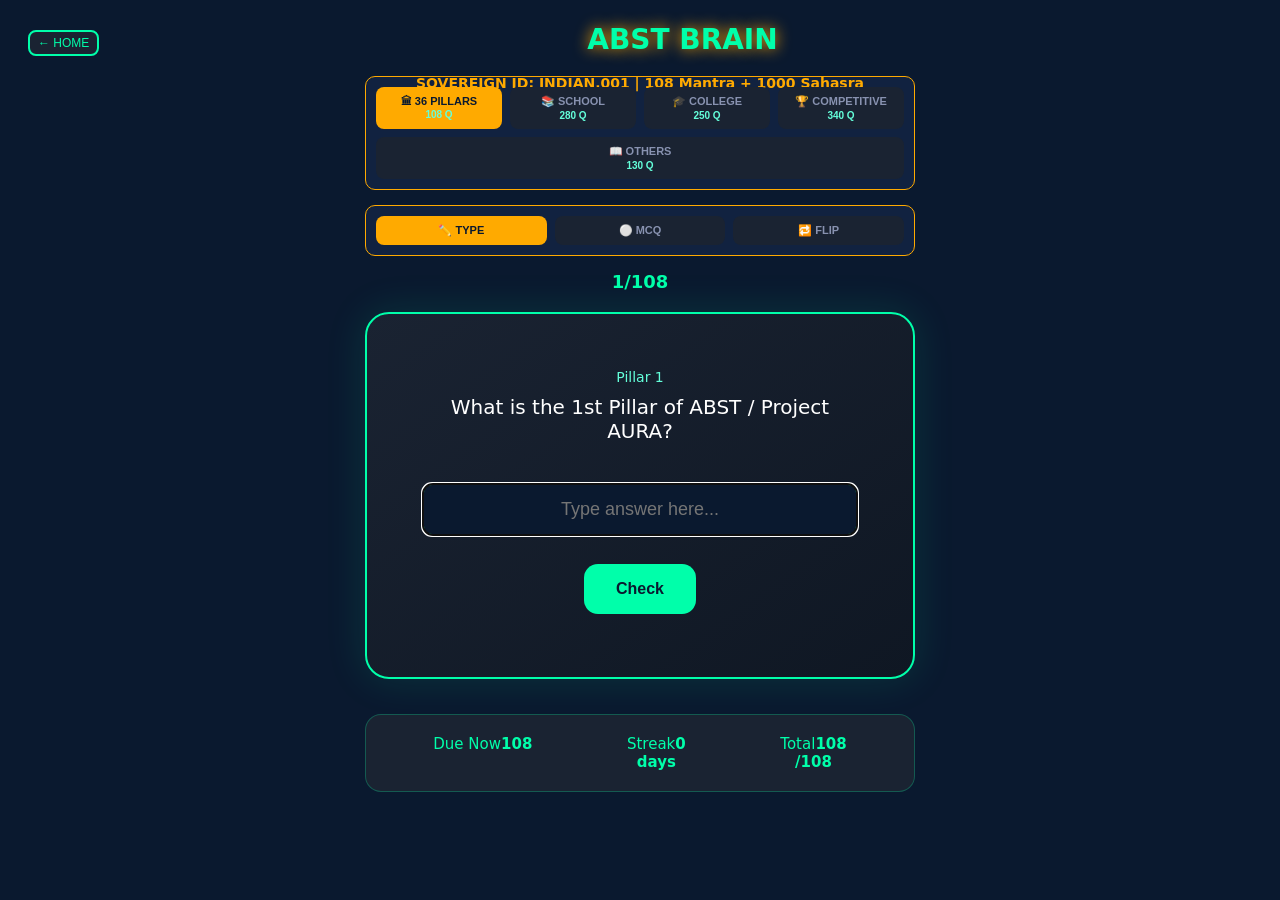
==== ABST-BRAIN.html @ 5bd25467 "Refactor buttons to use data attributes" ====
<!DOCTYPE html>
<html lang="en">
<head>
  <meta charset="UTF-8">
  <meta name="viewport" content="width=device-width, initial-scale=1.0">
  <title>ABST BRAIN | P24 | INDIAN.001</title>
  <meta name="theme-color" content="#00ffaa">
  <meta http-equiv="Cache-Control" content="no-cache, no-store, must-revalidate">
  <style>
    * { margin:0; padding:0; box-sizing:border-box }
    body { background:#0a192f; color:#00ffaa; font-family:system-ui,sans-serif; padding:20px; text-align:center; min-height:100vh }
  .header { margin-bottom:20px; position:relative; display:flex; align-items:center; justify-content:center }
  .header h1 { font-size: 28px; margin-left: 85px; padding-top: 5px; line-height: 1.1; text-shadow: 0 0 15px #ffaa00; }
  .header p { color:#ffaa00; font-size:14px; font-weight:700; position:absolute; top:55px; width:100% }
  .back-btn { position: absolute; left: 8px; top: 10px; font-size: 12px; padding: 4px 8px; background: #1a2332; color: #00ffaa; border: 2px solid #00ffaa; border-radius: 8px; }
  .mode-toggle,.answer-mode-toggle {background:#112240; border:1px solid #ffaa00; padding:10px; border-radius:10px; margin:15px auto; max-width:550px; display:flex; justify-content:center; gap:8px; flex-wrap:wrap }
  .mode-btn {background:#1a2332; color:#8892b0; border:none; padding:8px 12px; border-radius:8px; cursor:pointer; font-weight:700; font-size:11px; flex:1; min-width:100px; position:relative }
  .mode-btn.active { background:#ffaa00; color:#0a192f }
  .count { display:block; font-size:10px; color:#64ffda; margin-top:2px; }
  .mode-btn.active.count { color:#0a192f }
  .card { background:linear-gradient(145deg,#1a2332,#0f1723); padding:35px; border-radius:24px; border:2px solid #00ffaa; min-height:320px; margin:20px auto; max-width:550px; box-shadow:0 0 40px #00ffaa20; position:relative }
  .answer-input { width:100%; padding:14px; background:#0a192f; border:2px solid #00ffaa; border-radius:10px; color:#fff; font-size:18px; text-align:center; margin:20px 0 }
  .answer-input.correct { border-color:#44ff88; background:#44ff8810 }
  .answer-input.wrong { border-color:#ff4444; background:#ff444410 }
  .mcq-grid { display:grid; grid-template-columns:1fr 1fr; gap:10px; margin:20px 0 }
  .mcq-btn { background:#1a2332; color:#fff; border:2px solid #00ffaa40; padding:15px; border-radius:10px; cursor:pointer; font-size:15px }
  .mcq-btn:hover { border-color:#00ffaa; background:#00ffaa20 }
  .mcq-btn.correct { background:#44ff88; color:#0a192f; border-color:#44ff88 }
  .mcq-btn.wrong { background:#ff4444; color:#fff; border-color:#ff4444 }
  .mcq-btn:disabled { opacity:0.6; cursor:not-allowed }
  .btn { background:#00ffaa; color:#0a192f; padding:16px 32px; border:none; border-radius:14px; margin:8px; font-weight:900; font-size:16px; cursor:pointer }
  .stats { display:flex; justify-content:space-around; margin:35px auto; max-width:550px; font-size:15px; background:#1a2332; padding:20px; border-radius:16px; border:1px solid #00ffaa40 }
  .sub-btn.active.sub-count { color:#0a192f!important }
  .sub-count { display:block; font-size:10px; color:#64ffda; margin-top:2px; }
  .sub-list { display:none; margin:15px auto; max-width:550px; background:#112240; padding:15px; border-radius:12px; border:1px solid #00ffaa40; }
  .srs-buttons { display:grid; grid-template-columns:repeat(4,1fr); gap:10px; margin:20px 0 }
  .srs-btn { padding:12px 8px; border-radius:10px; font-weight:800; font-size:13px; cursor:pointer; border:2px solid; display:flex; flex-direction:column; align-items:center; }
  .srs-again { background:#1a2332; color:#ff4444; border-color:#ff4444 }
  .srs-hard { background:#1a2332; color:#ffaa00; border-color:#ffaa00 }
  .srs-good { background:#1a2332; color:#44ff88; border-color:#44ff88 }
  .srs-easy { background:#1a2332; color:#00aaff; border-color:#00aaff }
  .srs-interval { font-size:10px; opacity:0.7; margin-top:2px; }
  </style>
</head>
<body>
  <div class="header">
    <button class="back-btn" id="homeBtn">← HOME</button>
    <h1>ABST BRAIN</h1>
    <p>SOVEREIGN ID: INDIAN.001 | 108 Mantra + 1000 Sahasra</p>
  </div>

  <div class="mode-toggle">
    <button class="mode-btn active" id="pillarsMode">🏛 36 PILLARS<span class="count">108 Q</span></button>
    <button class="mode-btn" id="schoolMode">📚 SCHOOL<span class="count">280 Q</span></button>
    <button class="mode-btn" id="collegeMode">🎓 COLLEGE<span class="count">250 Q</span></button>
    <button class="mode-btn" id="competitiveMode">🏆 COMPETITIVE<span class="count">340 Q</span></button>
    <button class="mode-btn" id="othersMode">📖 OTHERS<span class="count">130 Q</span></button>
  </div>

  <div id="schoolList" class="sub-list">
    <div style="color:#ffd700; font-size:13px; font-weight:bold; margin-bottom:12px;">SELECT CLASS: 14 × 20 Q/A</div>
    <div style="display:grid; grid-template-columns:repeat(4,1fr); gap:8px;">
      <button class="sub-btn" data-track="LKG">LKG<span class="sub-count">20 Q</span></button>
      <button class="sub-btn" data-track="UKG">UKG<span class="sub-count">20 Q</span></button>
      <button class="sub-btn" data-track="CLASS1">CLASS 1<span class="sub-count">20 Q</span></button>
      <button class="sub-btn" data-track="CLASS2">CLASS 2<span class="sub-count">20 Q</span></button>
      <button class="sub-btn" data-track="CLASS3">CLASS 3<span class="sub-count">20 Q</span></button>
      <button class="sub-btn" data-track="CLASS4">CLASS 4<span class="sub-count">20 Q</span></button>
      <button class="sub-btn" data-track="CLASS5">CLASS 5<span class="sub-count">20 Q</span></button>
      <button class="sub-btn" data-track="CLASS6">CLASS 6<span class="sub-count">20 Q</span></button>
      <button class="sub-btn" data-track="CLASS7">CLASS 7<span class="sub-count">20 Q</span></button>
      <button class="sub-btn" data-track="CLASS8">CLASS 8<span class="sub-count">20 Q</span></button>
      <button class="sub-btn" data-track="CLASS9">CLASS 9<span class="sub-count">20 Q</span></button>
      <button class="sub-btn" data-track="CLASS10">CLASS 10<span class="sub-count">20 Q</span></button>
      <button class="sub-btn" data-track="CLASS11">CLASS 11<span class="sub-count">20 Q</span></button>
      <button class="sub-btn" data-track="CLASS12">CLASS 12<span class="sub-count">20 Q</span></button>
    </div>
  </div>

  <div id="collegeList" class="sub-list">
    <div style="color:#ffd700; font-size:13px; font-weight:bold; margin-bottom:12px;">SELECT STREAM: 5 × 50 Q/A</div>
    <div style="display:grid; grid-template-columns:repeat(3,1fr); gap:8px;">
      <button class="sub-btn" data-track="DEGREE">DEGREE<span class="sub-count">50 Q</span></button>
      <button class="sub-btn" data-track="ENGINEERING">ENGINEERING<span class="sub-count">50 Q</span></button>
      <button class="sub-btn" data-track="MBBS">MBBS<span class="sub-count">50 Q</span></button>
      <button class="sub-btn" data-track="MBA-HR">MBA-HR<span class="sub-count">50 Q</span></button>
      <button class="sub-btn" data-track="MBA-FIN">MBA-FIN<span class="sub-count">50 Q</span></button>
    </div>
  </div>

  <div id="competitiveList" class="sub-list">
    <div style="color:#ffd700; font-size:13px; font-weight:bold; margin-bottom:12px;">SELECT EXAM: 5 × 68 Q/A</div>
    <div style="display:grid; grid-template-columns:repeat(3,1fr); gap:8px;">
      <button class="sub-btn" data-track="UPSC">UPSC<span class="sub-count">68 Q</span></button>
      <button class="sub-btn" data-track="NEET">NEET<span class="sub-count">68 Q</span></button>
      <button class="sub-btn" data-track="JEE">JEE<span class="sub-count">68 Q</span></button>
      <button class="sub-btn" data-track="SSC">SSC<span class="sub-count">68 Q</span></button>
      <button class="sub-btn" data-track="BANKING">BANKING<span class="sub-count">68 Q</span></button>
    </div>
  </div>

  <div id="othersList" class="sub-list">
    <div style="color:#ffd700; font-size:13px; font-weight:bold; margin-bottom:12px;">SELECT LEVEL: 2 × 65 Q/A</div>
    <div style="display:grid; grid-template-columns:repeat(2,1fr); gap:8px;">
      <button class="sub-btn" data-track="GK">GK<span class="sub-count">65 Q</span></button>
      <button class="sub-btn" data-track="PHD">PHD<span class="sub-count">65 Q</span></button>
    </div>
  </div>

  <div class="answer-mode-toggle">
    <button class="mode-btn active" id="typeMode">✏️ TYPE</button>
    <button class="mode-btn" id="mcqMode">⚪ MCQ</button>
    <button class="mode-btn" id="flipMode">🔁 FLIP</button>
  </div>
  <div id="cardCounter" style="text-align:center;margin:15px;color:#00ffaa;font-weight:bold;font-size:18px;">0/0</div>
  <div id="card" class="card">
    <div class="card-content">
      <div style="padding: 40px; text-align: center;">Loading...</div>
    </div>
  </div>
  <div class="stats">
    <div>Due Now<b id="dueCount">0</b></div>
    <div>Streak<b id="streakCount">0<br>days</b></div>
    <div>Total<b id="totalCount">0<br>/0</b></div>
  </div>

  <script>
    let currentMode = 'pillars';
    let currentTrack = 'GENERAL';
    let answerMode = 'type';
    let currentCard = null;
    let dueCards = [];
    let currentIndex = 0;
    let matrix = [];
    let answered = false;

    const DATA_FILES = {
      'pillars': './36-pillars-108.json',
      'school': './Education-school-280.json',
      'college': './Education-college-250.json',
      'competitive': './Education-competitive-340.json',
      'others': './Education-others-130.json'
    };

    function clearAllModeActive() {
      document.querySelectorAll('.mode-toggle.mode-btn').forEach(b => b.classList.remove('active'));
    }

    document.getElementById('pillarsMode').onclick = () => {
      currentMode = 'pillars';
      currentTrack = 'GENERAL';
      clearAllModeActive();
      document.getElementById('pillarsMode').classList.add('active');
      hideAllSubLists();
      loadMatrixFromGitHub();
    };

    function showSchoolList() {
      currentMode = 'school';
      clearAllModeActive();
      document.getElementById('schoolMode').classList.add('active');
      hideAllSubLists();
      document.getElementById('schoolList').style.display = 'block';
    }

    function showCollegeList() {
      currentMode = 'college';
      clearAllModeActive();
      document.getElementById('collegeMode').classList.add('active');
      hideAllSubLists();
      document.getElementById('collegeList').style.display = 'block';
      loadMatrixFromGitHub();
    }

    function showCompetitiveList() {
      currentMode = 'competitive';
      clearAllModeActive();
      document.getElementById('competitiveMode').classList.add('active');
      hideAllSubLists();
      document.getElementById('competitiveList').style.display = 'block';
    }

    function showOthersList() {
      currentMode = 'others';
      clearAllModeActive();
      document.getElementById('othersMode').classList.add('active');
      hideAllSubLists();
      document.getElementById('othersList').style.display = 'block';
    }

    function selectTrack(track, btnElement) {
      currentTrack = track;
      document.querySelectorAll('.sub-btn').forEach(b => b.classList.remove('active'));
      btnElement.classList.add('active');
      hideAllSubLists();
      loadMatrixFromGitHub();
    }

    function selectSubTrack(track, btnElement) {
      document.querySelectorAll('.sub-btn').forEach(b => b.classList.remove('active'));
      btnElement.classList.add('active');
      currentTrack = track;

      currentDeck = matrix.filter(card => {
        if (track === 'DEGREE') return card.id >= 281 && card.id <= 330;
        if (track === 'ENGINEERING') return card.id >= 331 && card.id <= 380;
        if (track === 'MBBS') return card.id >= 381 && card.id <= 430;
        if (track === 'MBA-HR') return card.id >= 431 && card.id <= 480;
        if (track === 'MBA-FIN') return card.id >= 481 && card.id <= 530;
        return card.category === track;
      });

      dueCards = currentDeck;
      currentIndex = 0;
      showCard();
      updateStats();
    }

    async function loadMatrixFromGitHub() {
      const version = Date.now();
      const jsonFile = DATA_FILES[currentMode] + `?v=${version}`;
      try {
        document.querySelector('.card-content').innerHTML = `<div style="padding:40px;text-align:center;">Loading...</div>`;
        const response = await fetch(jsonFile);
        if (!response.ok) throw new Error('File not found');
        matrix = await response.json();
        matrix = matrix.map(card => {
          const saved = localStorage.getItem(`card_${card.id}`);
          return saved? {...card,...JSON.parse(saved)} : {...card, interval: 0, ease: 2.5, due: 0};
        });
        initBrain();
      } catch(err) {
        document.querySelector('.card-content').innerHTML = `<div style="padding:40px;text-align:center;"><h3>Error Loading Data</h3><p>JSON file not found</p></div>`;
        document.getElementById('cardCounter').textContent = `0/0`;
      }
    }

    function initBrain() {
      const now = Date.now();
      if(currentMode === 'pillars') {
        dueCards = matrix.filter(c => c.due <= now);
      } else {
        dueCards = matrix.filter(c => (c.category || '').toUpperCase() === currentTrack && c.due <= now);
      }
      if(dueCards.length === 0 && matrix.length > 0) {
        dueCards = matrix.filter(c => currentMode === 'pillars'? true : (c.category || '').toUpperCase() === currentTrack);
      }
      currentIndex = 0;
      updateStats();
      showCard();
    }

    function showCard() {
      answered = false;
      if (dueCards.length === 0) {
        document.querySelector('.card-content').innerHTML = `<div style="padding: 40px; text-align: center;"><h3>No cards found!</h3></div>`;
        document.getElementById('cardCounter').textContent = `0/0`;
        return;
      }
      if (currentIndex >= dueCards.length) currentIndex = 0;
      currentCard = dueCards[currentIndex];

      const qText = currentCard.q || currentCard.question;
      const aText = currentCard.a || currentCard.answer;
      const categoryText = currentCard.category || 'Pillar ' + currentCard.pillar;

      document.getElementById('cardCounter').textContent = `${currentIndex + 1}/${dueCards.length}`;

      if (answerMode === 'type') {
        document.querySelector('.card-content').innerHTML = `
          <div style="padding: 20px; text-align: center;">
            <div style="color: #64ffda; font-size: 14px; margin-bottom: 10px;">${categoryText}</div>
            <div style="font-size: 20px; margin-bottom: 20px; color: #fff;">${qText}</div>
            <input type="text" class="answer-input" id="typeInput" placeholder="Type answer here..." />
            <button class="btn btn-check" onclick="checkTypeAnswer('${aText.replace(/'/g, "\\'")}')">Check</button>
            <div id="answerDiv" style="display:none; margin-top: 20px;">
              <div style="font-size: 18px; color: #ffd700; margin-bottom: 20px; padding: 15px; background: #112240; border-radius: 8px;">${aText}</div>
              <div class="srs-buttons">${getSRSButtons()}</div>
            </div>
          </div>
        `;
        document.getElementById('typeInput').focus();
      } else if (answerMode === 'mcq') {
        let options = [aText];
        const otherCards = matrix.filter(c => c.id!== currentCard.id && (c.a || c.answer));
        for(let i = 0; i < 3 && i < otherCards.length; i++) {
          const rand = otherCards[Math.floor(Math.random() * otherCards.length)];
          const wrongAns = rand.a || rand.answer;
          if(!options.includes(wrongAns)) options.push(wrongAns);
        }
        options = options.sort(() => Math.random() - 0.5);

        document.querySelector('.card-content').innerHTML = `
          <div style="padding: 20px; text-align: center;">
            <div style="color: #64ffda; font-size: 14px; margin-bottom: 10px;">${categoryText}</div>
            <div style="font-size: 20px; margin-bottom: 20px; color: #fff;">${qText}</div>
            <div class="mcq-grid">
              ${options.map(opt => `<button class="mcq-btn" onclick="checkMCQ('${opt.replace(/'/g, "\\'")}', '${aText.replace(/'/g, "\\'")}')">${opt}</button>`).join('')}
            </div>
            <div id="answerDiv" style="display:none; margin-top: 20px;">
              <div class="srs-buttons">${getSRSButtons()}</div>
            </div>
          </div>
        `;
      } else {
        document.querySelector('.card-content').innerHTML = `
          <div style="padding: 20px; text-align: center;">
            <div style="color: #64ffda; font-size: 14px; margin-bottom: 10px;">${categoryText}</div>
            <div style="font-size: 20px; margin-bottom: 20px; color: #fff;">${qText}</div>
            <button onclick="showAnswer()" id="showAnsBtn" style="padding: 12px 24px; background: #64ffda; color: #0a192f; border: none; border-radius: 8px; font-weight: bold; cursor: pointer; width: 100%;">Show Answer</button>
            <div id="answerDiv" style="display:none; margin-top: 20px;">
              <div style="font-size: 18px; color: #ffd700; margin-bottom: 20px; padding: 15px; background: #112240; border-radius: 8px;">${aText}</div>
              <div class="srs-buttons">${getSRSButtons()}</div>
            </div>
          </div>
        `;
      }
    }

    function checkTypeAnswer(correct) {
      answered = true;
      const input = document.getElementById('typeInput');
      const userAns = input.value.trim().toLowerCase();
      const correctAns = correct.toLowerCase();
      if(userAns === correctAns) {
        input.classList.add('correct');
      } else {
        input.classList.add('wrong');
      }
      input.disabled = true;
      document.getElementById('answerDiv').style.display = 'block';
    }

    function checkMCQ(selected, correct) {
      answered = true;
      document.querySelectorAll('.mcq-btn').forEach(btn => {
        btn.disabled = true;
        if(btn.textContent === correct) btn.classList.add('correct');
        else if(btn.textContent === selected) btn.classList.add('wrong');
      });
      document.getElementById('answerDiv').style.display = 'block';
    }

    function getSRSButtons() {
      const interval = currentCard.interval || 0;
      const ease = currentCard.ease || 2.5;
      const againInt = '<1d';
      const hardInt = interval === 0? '1d' : Math.max(1, Math.round(interval * 1.2)) + 'd';
      const goodInt = interval === 0? '1d' : Math.round(interval * ease) + 'd';
      const easyInt = interval === 0? '4d' : Math.round(interval * ease * 1.3) + 'd';

      return `
        <button class="srs-btn srs-again" onclick="rateCard(1)">Again<span class="srs-interval">${againInt}</span></button>
        <button class="srs-btn srs-hard" onclick="rateCard(2)">Hard<span class="srs-interval">${hardInt}</span></button>
        <button class="srs-btn srs-good" onclick="rateCard(3)">Good<span class="srs-interval">${goodInt}</span></button>
        <button class="srs-btn srs-easy" onclick="rateCard(4)">Easy<span class="srs-interval">${easyInt}</span></button>
      `;
    }

    function showAnswer() {
      answered = true;
      document.getElementById('answerDiv').style.display = 'block';
      document.getElementById('showAnsBtn').style.display = 'none';
    }

    function rateCard(rating) {
      let interval = currentCard.interval || 0;
      let ease = currentCard.ease || 2.5;

      if (rating === 1) { interval = 0; ease = Math.max(1.3, ease - 0.2); }
      else if (rating === 2) { interval = Math.max(1, interval * 1.2); ease = Math.max(1.3, ease - 0.15); }
      else if (rating === 3) { interval = interval === 0? 1 : interval * ease; }
      else if (rating === 4) { interval = interval === 0? 4 : interval * ease * 1.3; ease += 0.15; }

      currentCard.interval = interval;
      currentCard.ease = ease;
      currentCard.due = Date.now() + (interval * 24 * 60 * 60 * 1000);

      localStorage.setItem(`card_${currentCard.id}`, JSON.stringify({
        interval: interval,
        ease: ease,
        due: currentCard.due
      }));
      currentIndex++;
      updateStats();
      showCard();
    }

    function updateStats() {
      const now = Date.now();
      let filteredMatrix = matrix;

      if(currentMode === 'school' && currentTrack && currentTrack!== 'GENERAL') {
        filteredMatrix = matrix.filter(c => (c.category || '').toUpperCase() === currentTrack.toUpperCase());
      } else if(currentMode === 'college' && currentTrack && currentTrack!== 'GENERAL') {
        filteredMatrix = matrix.filter(c => {
          if (currentTrack === 'DEGREE') return c.id >= 281 && c.id <= 330;
          if (currentTrack === 'ENGINEERING') return c.id >= 331 && c.id <= 380;
          if (currentTrack === 'MBBS') return c.id >= 381 && c.id <= 430;
          if (currentTrack === 'MBA-HR') return c.id >= 431 && c.id <= 480;
          if (currentTrack === 'MBA-FIN') return c.id >= 481 && c.id <= 530;
          return (c.category || '').toUpperCase() === currentTrack.toUpperCase();
        });
      }

      const dueCount = filteredMatrix.filter(c => c.due <= now).length;
      document.getElementById('dueCount').innerText = dueCount;
      document.getElementById('totalCount').innerHTML = filteredMatrix.length + '<br>/' + filteredMatrix.length;
    }

    function hideAllSubLists() {
      document.getElementById('schoolList').style.display = 'none';
      document.getElementById('collegeList').style.display = 'none';
      document.getElementById('competitiveList').style.display = 'none';
      document.getElementById('othersList').style.display = 'none';
    }

    // Event Listeners
    document.getElementById('schoolMode').onclick = showSchoolList;
    document.getElementById('collegeMode').onclick = showCollegeList;
    document.getElementById('competitiveMode').onclick = showCompetitiveList;
    document.getElementById('othersMode').onclick = showOthersList;

    document.getElementById('typeMode').onclick = () => {
      answerMode = 'type';
    document.querySelectorAll('.answer-mode-toggle .mode-btn').forEach(b => b.classList.remove('active'));
      document.getElementById('typeMode').classList.add('active');
      showCard();
    };

    document.getElementById('mcqMode').onclick = () => {
      answerMode = 'mcq';
      document.querySelectorAll('.answer-mode-toggle .mode-btn').forEach(b => b.classList.remove('active'));
      document.getElementById('mcqMode').classList.add('active');
      showCard();
    };

    document.getElementById('flipMode').onclick = () => {
      answerMode = 'flip';
      document.querySelectorAll('.answer-mode-toggle. mode-btn').forEach(b => b.classList.remove('active'));
      document.getElementById('flipMode').classList.add('active');
      showCard();
    };

    document.getElementById('homeBtn').onclick = () => {
      window.location.href = '/ram1025/';
    };

    // Sub button delegation - iPhone/Android fix
    document.addEventListener('click', function(e) {
      const btn = e.target.closest('.sub-btn');
      if (!btn) return;

      const track = btn.dataset.track;
      document.querySelectorAll('.sub-btn').forEach(b => b.classList.remove('active'));
      btn.classList.add('active');

      if(currentMode === 'college') {
        selectSubTrack(track, btn);
      } else {
        selectTrack(track, btn);
      }
    });

    window.addEventListener('load', () => {
      loadMatrixFromGitHub();
    });
  </script>
</body>
</html>
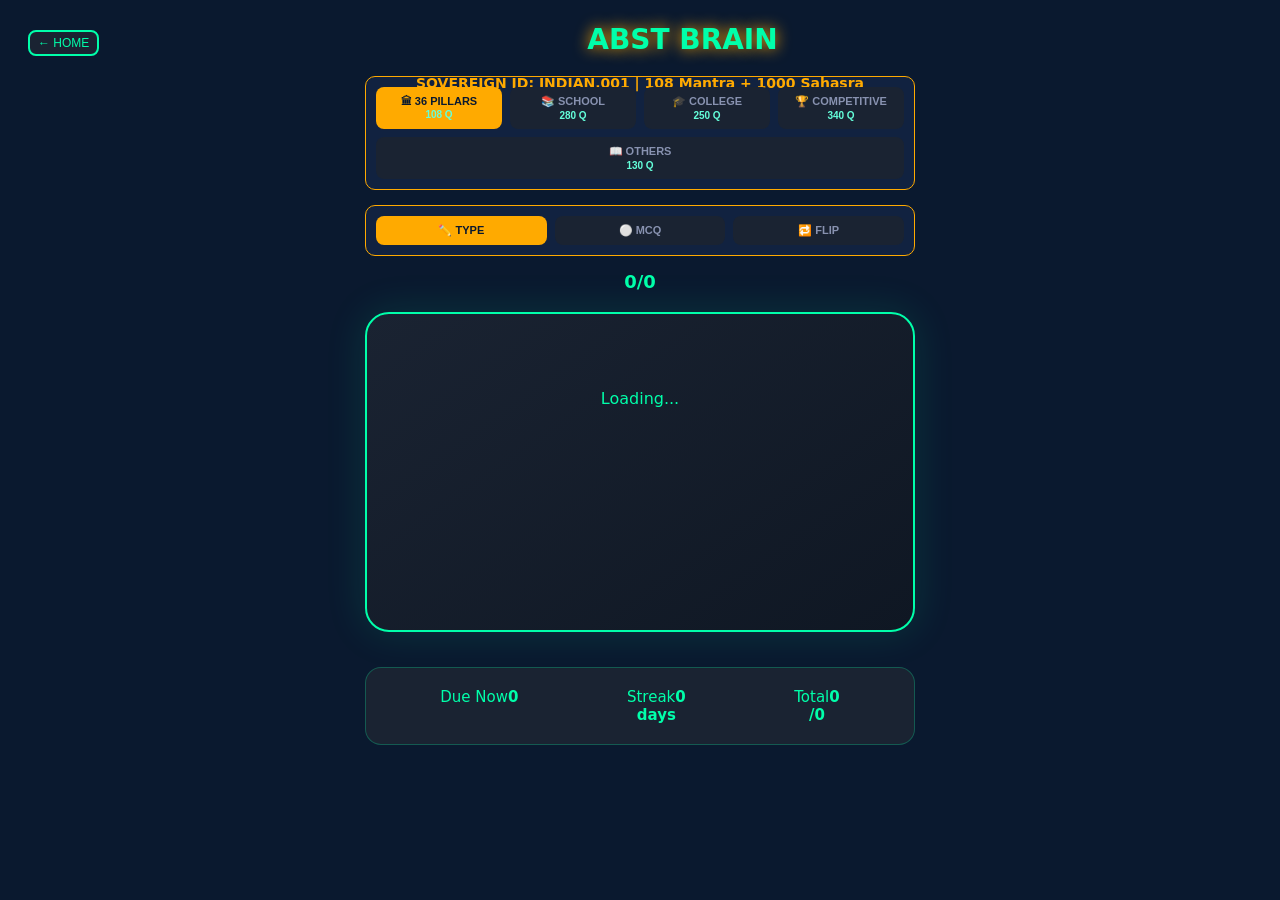
==== commit 556bc08b: "Update ABST-BRAIN.html" ====
--- a/ABST-BRAIN.html
+++ b/ABST-BRAIN.html
@@ -39,8 +39,22 @@
   .srs-hard { background:#1a2332; color:#ffaa00; border-color:#ffaa00 }
   .srs-good { background:#1a2332; color:#44ff88; border-color:#44ff88 }
   .srs-easy { background:#1a2332; color:#00aaff; border-color:#00aaff }
-  .srs-interval { font-size:10px; opacity:0.7; margin-top:2px; }
-  </style>
+  .sub-btn {
+  background:#1a2332; 
+  color:#8892b0; 
+  border:1px solid #00ffaa40; 
+  padding:10px; 
+  border-radius:8px; 
+  cursor:pointer; 
+  font-weight:700; 
+  font-size:11px;
+}
+.sub-btn.active { 
+  background:#ffaa00; 
+  color:#0a192f; 
+  border-color:#ffaa00;
+}
+</style>
 </head>
 <body>
   <div class="header">
@@ -142,8 +156,8 @@
       'others': './Education-others-130.json'
     };
 
-    function clearAllModeActive() {
-      document.querySelectorAll('.mode-toggle.mode-btn').forEach(b => b.classList.remove('active'));
+      function clearAllModeActive() {
+  document.querySelectorAll('.mode-toggle .mode-btn').forEach(b => b.classList.remove('active'));
     }
 
     document.getElementById('pillarsMode').onclick = () => {
@@ -156,38 +170,68 @@
     };
 
     function showSchoolList() {
-      currentMode = 'school';
-      clearAllModeActive();
-      document.getElementById('schoolMode').classList.add('active');
-      hideAllSubLists();
-      document.getElementById('schoolList').style.display = 'block';
-    }
-
-    function showCollegeList() {
-      currentMode = 'college';
-      clearAllModeActive();
-      document.getElementById('collegeMode').classList.add('active');
-      hideAllSubLists();
-      document.getElementById('collegeList').style.display = 'block';
-      loadMatrixFromGitHub();
-    }
-
-    function showCompetitiveList() {
-      currentMode = 'competitive';
-      clearAllModeActive();
-      document.getElementById('competitiveMode').classList.add('active');
-      hideAllSubLists();
-      document.getElementById('competitiveList').style.display = 'block';
-    }
-
-    function showOthersList() {
-      currentMode = 'others';
-      clearAllModeActive();
-      document.getElementById('othersMode').classList.add('active');
-      hideAllSubLists();
-      document.getElementById('othersList').style.display = 'block';
-    }
-
+  currentMode = 'school';
+  clearAllModeActive();
+  document.getElementById('schoolMode').classList.add('active');
+  hideAllSubLists();
+  document.getElementById('schoolList').style.display = 'block';
+
+  // Sub-buttons anni malli show chey
+  document.querySelectorAll('#schoolList .sub-btn').forEach(b => {
+    b.style.display = 'block';
+    b.classList.remove('active');
+  });
+
+  loadMatrixFromGitHub();
+}
+
+function showCollegeList() {
+  currentMode = 'college';
+  clearAllModeActive();
+  document.getElementById('collegeMode').classList.add('active');
+  hideAllSubLists();
+  document.getElementById('collegeList').style.display = 'block';
+
+  // Sub-buttons anni malli show chey
+  document.querySelectorAll('#collegeList .sub-btn').forEach(b => {
+    b.style.display = 'block';
+    b.classList.remove('active');
+  });
+
+  loadMatrixFromGitHub();
+}
+
+function showCompetitiveList() {
+  currentMode = 'competitive';
+  clearAllModeActive();
+  document.getElementById('competitiveMode').classList.add('active');
+  hideAllSubLists();
+  document.getElementById('competitiveList').style.display = 'block';
+
+  // Sub-buttons anni malli show chey
+  document.querySelectorAll('#competitiveList .sub-btn').forEach(b => {
+    b.style.display = 'block';
+    b.classList.remove('active');
+  });
+
+  loadMatrixFromGitHub();
+}
+
+function showOthersList() {
+  currentMode = 'others';
+  clearAllModeActive();
+  document.getElementById('othersMode').classList.add('active');
+  hideAllSubLists();
+  document.getElementById('othersList').style.display = 'block';
+
+  // Sub-buttons anni malli show chey
+  document.querySelectorAll('#othersList .sub-btn').forEach(b => {
+    b.style.display = 'block';
+    b.classList.remove('active');
+  });
+
+  loadMatrixFromGitHub();
+}
     function selectTrack(track, btnElement) {
       currentTrack = track;
       document.querySelectorAll('.sub-btn').forEach(b => b.classList.remove('active'));
@@ -197,24 +241,35 @@
     }
 
     function selectSubTrack(track, btnElement) {
-      document.querySelectorAll('.sub-btn').forEach(b => b.classList.remove('active'));
-      btnElement.classList.add('active');
-      currentTrack = track;
-
-      currentDeck = matrix.filter(card => {
-        if (track === 'DEGREE') return card.id >= 281 && card.id <= 330;
-        if (track === 'ENGINEERING') return card.id >= 331 && card.id <= 380;
-        if (track === 'MBBS') return card.id >= 381 && card.id <= 430;
-        if (track === 'MBA-HR') return card.id >= 431 && card.id <= 480;
-        if (track === 'MBA-FIN') return card.id >= 481 && card.id <= 530;
-        return card.category === track;
-      });
-
-      dueCards = currentDeck;
-      currentIndex = 0;
-      showCard();
-      updateStats();
-    }
+  // 1. Anni sub-buttons ni hide chey
+  document.querySelectorAll('.sub-btn').forEach(b => {
+    if(b !== btnElement) {
+      b.style.display = 'none';
+    }
+  });
+  
+  // 2. Click chesina danini active chey
+  document.querySelectorAll('.sub-btn').forEach(b => b.classList.remove('active'));
+  btnElement.classList.add('active');
+  btnElement.style.display = 'block'; // Idi kanipinchali
+  
+  currentTrack = track;
+  
+  // 3. Matrix filter chey
+  currentDeck = matrix.filter(card => {
+    if (track === 'DEGREE') return card.id >= 281 && card.id <= 330;
+    if (track === 'ENGINEERING') return card.id >= 331 && card.id <= 380;
+    if (track === 'MBBS') return card.id >= 381 && card.id <= 430;
+    if (track === 'MBA-HR') return card.id >= 431 && card.id <= 480;
+    if (track === 'MBA-FIN') return card.id >= 481 && card.id <= 530;
+    return (card.category || '').toUpperCase() === track;
+  });
+  
+  dueCards = currentDeck;
+  currentIndex = 0;
+  showCard();
+  updateStats();
+}
 
     async function loadMatrixFromGitHub() {
       const version = Date.now();
@@ -302,34 +357,55 @@
             </div>
           </div>
         `;
-      } else {
-        document.querySelector('.card-content').innerHTML = `
-          <div style="padding: 20px; text-align: center;">
-            <div style="color: #64ffda; font-size: 14px; margin-bottom: 10px;">${categoryText}</div>
-            <div style="font-size: 20px; margin-bottom: 20px; color: #fff;">${qText}</div>
-            <button onclick="showAnswer()" id="showAnsBtn" style="padding: 12px 24px; background: #64ffda; color: #0a192f; border: none; border-radius: 8px; font-weight: bold; cursor: pointer; width: 100%;">Show Answer</button>
-            <div id="answerDiv" style="display:none; margin-top: 20px;">
-              <div style="font-size: 18px; color: #ffd700; margin-bottom: 20px; padding: 15px; background: #112240; border-radius: 8px;">${aText}</div>
-              <div class="srs-buttons">${getSRSButtons()}</div>
+          } else {
+      // FLIP MODE - Simple card flip, Anki kaadu
+      document.querySelector('.card-content').innerHTML = `
+        <div class="flip-card" onclick="flipCard(this)" style="cursor:pointer; perspective:1000px; min-height:250px;">
+          <div class="flip-inner" style="position:relative; width:100%; height:100%; transition:transform 0.6s; transform-style:preserve-3d;">
+            
+            <!-- FRONT - Question -->
+            <div class="flip-front" style="position:absolute; width:100%; backface-visibility:hidden; padding:30px 20px; text-align:center;">
+              <div style="color:#64ffda; font-size:14px; margin-bottom:15px;">${categoryText}</div>
+              <div style="font-size:22px; color:#fff; margin-bottom:30px;">${qText}</div>
+              <div style="color:#8892b0; font-size:13px; margin-top:40px;">👆 Tap to see answer</div>
             </div>
+            
+            <!-- BACK - Answer -->
+            <div class="flip-back" style="position:absolute; width:100%; backface-visibility:hidden; transform:rotateY(180deg); padding:30px 20px; text-align:center; background:#112240; border-radius:12px;">
+              <div style="color:#64ffda; font-size:14px; margin-bottom:15px;">${categoryText}</div>
+              <div style="font-size:18px; color:#ffd700; margin-bottom:30px; padding:15px; background:#0a192f; border-radius:8px;">${aText}</div>
+              <button class="btn" onclick="event.stopPropagation(); nextCard();" style="width:100%; margin-top:20px;">Next Card →</button>
+            </div>
+            
           </div>
-        `;
-      }
-    }
-
-    function checkTypeAnswer(correct) {
-      answered = true;
-      const input = document.getElementById('typeInput');
-      const userAns = input.value.trim().toLowerCase();
-      const correctAns = correct.toLowerCase();
-      if(userAns === correctAns) {
-        input.classList.add('correct');
-      } else {
-        input.classList.add('wrong');
-      }
-      input.disabled = true;
-      document.getElementById('answerDiv').style.display = 'block';
-    }
+        </div>
+      `;
+    }
+
+      function flipCard(cardElement) {
+    const inner = cardElement.querySelector('.flip-inner');
+    inner.style.transform = inner.style.transform === 'rotateY(180deg)' ? 'rotateY(0deg)' : 'rotateY(180deg)';
+  }
+
+  function nextCard() {
+    currentIndex++;
+    if (currentIndex >= dueCards.length) currentIndex = 0;
+    showCard();
+  }
+
+  function checkTypeAnswer(correct) {
+    answered = true;
+    const input = document.getElementById('typeInput');
+    const userAns = input.value.trim().toLowerCase();
+    const correctAns = correct.toLowerCase();
+    if(userAns === correctAns) {
+      input.classList.add('correct');
+    } else {
+      input.classList.add('wrong');
+    }
+    input.disabled = true;
+    document.getElementById('answerDiv').style.display = 'block';
+  }
 
     function checkMCQ(selected, correct) {
       answered = true;
@@ -435,32 +511,40 @@
       showCard();
     };
 
-    document.getElementById('flipMode').onclick = () => {
+        document.getElementById('flipMode').onclick = () => {
       answerMode = 'flip';
-      document.querySelectorAll('.answer-mode-toggle. mode-btn').forEach(b => b.classList.remove('active'));
+      document.querySelectorAll('.answer-mode-toggle .mode-btn').forEach(b => b.classList.remove('active'));
       document.getElementById('flipMode').classList.add('active');
+      document.getElementById('card').classList.remove('flipped');
       showCard();
     };
+
+    // Card flip event - FLIP mode lo matrame pani chesthadi
+    document.getElementById('card').addEventListener('click', function(e) {
+      if (answerMode !== 'flip') return;
+      if (e.target.closest('.sub-btn')) return;
+      this.classList.toggle('flipped');
+    });
 
     document.getElementById('homeBtn').onclick = () => {
       window.location.href = '/ram1025/';
     };
 
     // Sub button delegation - iPhone/Android fix
-    document.addEventListener('click', function(e) {
-      const btn = e.target.closest('.sub-btn');
-      if (!btn) return;
+document.addEventListener('click', function(e) {
+  const btn = e.target.closest('.sub-btn');
+  if (!btn) return;
 
       const track = btn.dataset.track;
       document.querySelectorAll('.sub-btn').forEach(b => b.classList.remove('active'));
       btn.classList.add('active');
 
       if(currentMode === 'college') {
-        selectSubTrack(track, btn);
-      } else {
-        selectTrack(track, btn);
-      }
-    });
+    selectSubTrack(track, btn);
+  } else {
+    selectTrack(track, btn);
+  }
+});
 
     window.addEventListener('load', () => {
       loadMatrixFromGitHub();
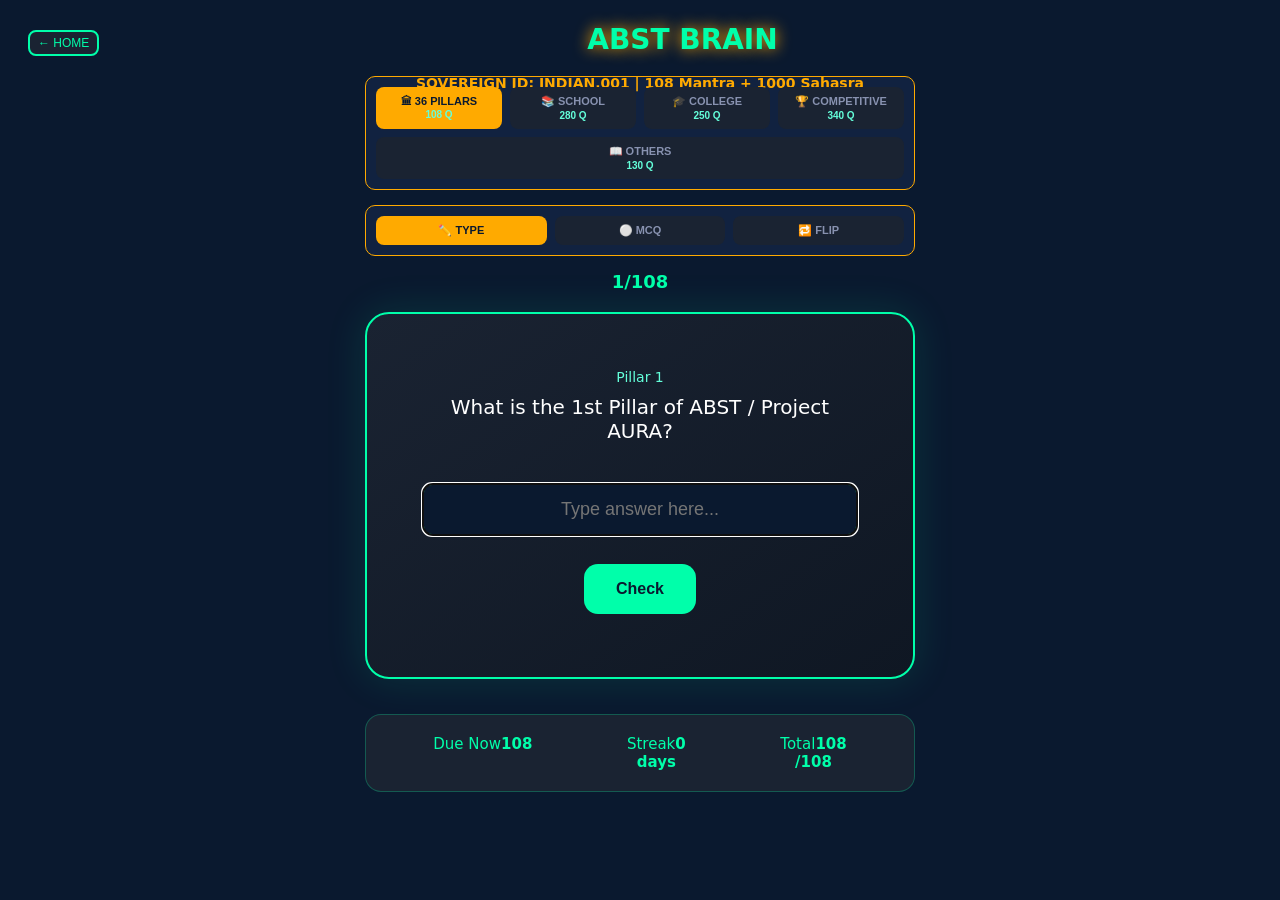
==== commit 8f42b68b: "Refactor card display logic and remove flip feature" ====
--- a/ABST-BRAIN.html
+++ b/ABST-BRAIN.html
@@ -357,55 +357,34 @@
             </div>
           </div>
         `;
-          } else {
-      // FLIP MODE - Simple card flip, Anki kaadu
-      document.querySelector('.card-content').innerHTML = `
-        <div class="flip-card" onclick="flipCard(this)" style="cursor:pointer; perspective:1000px; min-height:250px;">
-          <div class="flip-inner" style="position:relative; width:100%; height:100%; transition:transform 0.6s; transform-style:preserve-3d;">
-            
-            <!-- FRONT - Question -->
-            <div class="flip-front" style="position:absolute; width:100%; backface-visibility:hidden; padding:30px 20px; text-align:center;">
-              <div style="color:#64ffda; font-size:14px; margin-bottom:15px;">${categoryText}</div>
-              <div style="font-size:22px; color:#fff; margin-bottom:30px;">${qText}</div>
-              <div style="color:#8892b0; font-size:13px; margin-top:40px;">👆 Tap to see answer</div>
+      } else {
+        document.querySelector('.card-content').innerHTML = `
+          <div style="padding: 20px; text-align: center;">
+            <div style="color: #64ffda; font-size: 14px; margin-bottom: 10px;">${categoryText}</div>
+            <div style="font-size: 20px; margin-bottom: 20px; color: #fff;">${qText}</div>
+            <button onclick="showAnswer()" id="showAnsBtn" style="padding: 12px 24px; background: #64ffda; color: #0a192f; border: none; border-radius: 8px; font-weight: bold; cursor: pointer; width: 100%;">Show Answer</button>
+            <div id="answerDiv" style="display:none; margin-top: 20px;">
+              <div style="font-size: 18px; color: #ffd700; margin-bottom: 20px; padding: 15px; background: #112240; border-radius: 8px;">${aText}</div>
+              <div class="srs-buttons">${getSRSButtons()}</div>
             </div>
-            
-            <!-- BACK - Answer -->
-            <div class="flip-back" style="position:absolute; width:100%; backface-visibility:hidden; transform:rotateY(180deg); padding:30px 20px; text-align:center; background:#112240; border-radius:12px;">
-              <div style="color:#64ffda; font-size:14px; margin-bottom:15px;">${categoryText}</div>
-              <div style="font-size:18px; color:#ffd700; margin-bottom:30px; padding:15px; background:#0a192f; border-radius:8px;">${aText}</div>
-              <button class="btn" onclick="event.stopPropagation(); nextCard();" style="width:100%; margin-top:20px;">Next Card →</button>
-            </div>
-            
           </div>
-        </div>
-      `;
-    }
-
-      function flipCard(cardElement) {
-    const inner = cardElement.querySelector('.flip-inner');
-    inner.style.transform = inner.style.transform === 'rotateY(180deg)' ? 'rotateY(0deg)' : 'rotateY(180deg)';
-  }
-
-  function nextCard() {
-    currentIndex++;
-    if (currentIndex >= dueCards.length) currentIndex = 0;
-    showCard();
-  }
-
-  function checkTypeAnswer(correct) {
-    answered = true;
-    const input = document.getElementById('typeInput');
-    const userAns = input.value.trim().toLowerCase();
-    const correctAns = correct.toLowerCase();
-    if(userAns === correctAns) {
-      input.classList.add('correct');
-    } else {
-      input.classList.add('wrong');
-    }
-    input.disabled = true;
-    document.getElementById('answerDiv').style.display = 'block';
-  }
+        `;
+      }
+    }
+
+    function checkTypeAnswer(correct) {
+      answered = true;
+      const input = document.getElementById('typeInput');
+      const userAns = input.value.trim().toLowerCase();
+      const correctAns = correct.toLowerCase();
+      if(userAns === correctAns) {
+        input.classList.add('correct');
+      } else {
+        input.classList.add('wrong');
+      }
+      input.disabled = true;
+      document.getElementById('answerDiv').style.display = 'block';
+    }
 
     function checkMCQ(selected, correct) {
       answered = true;
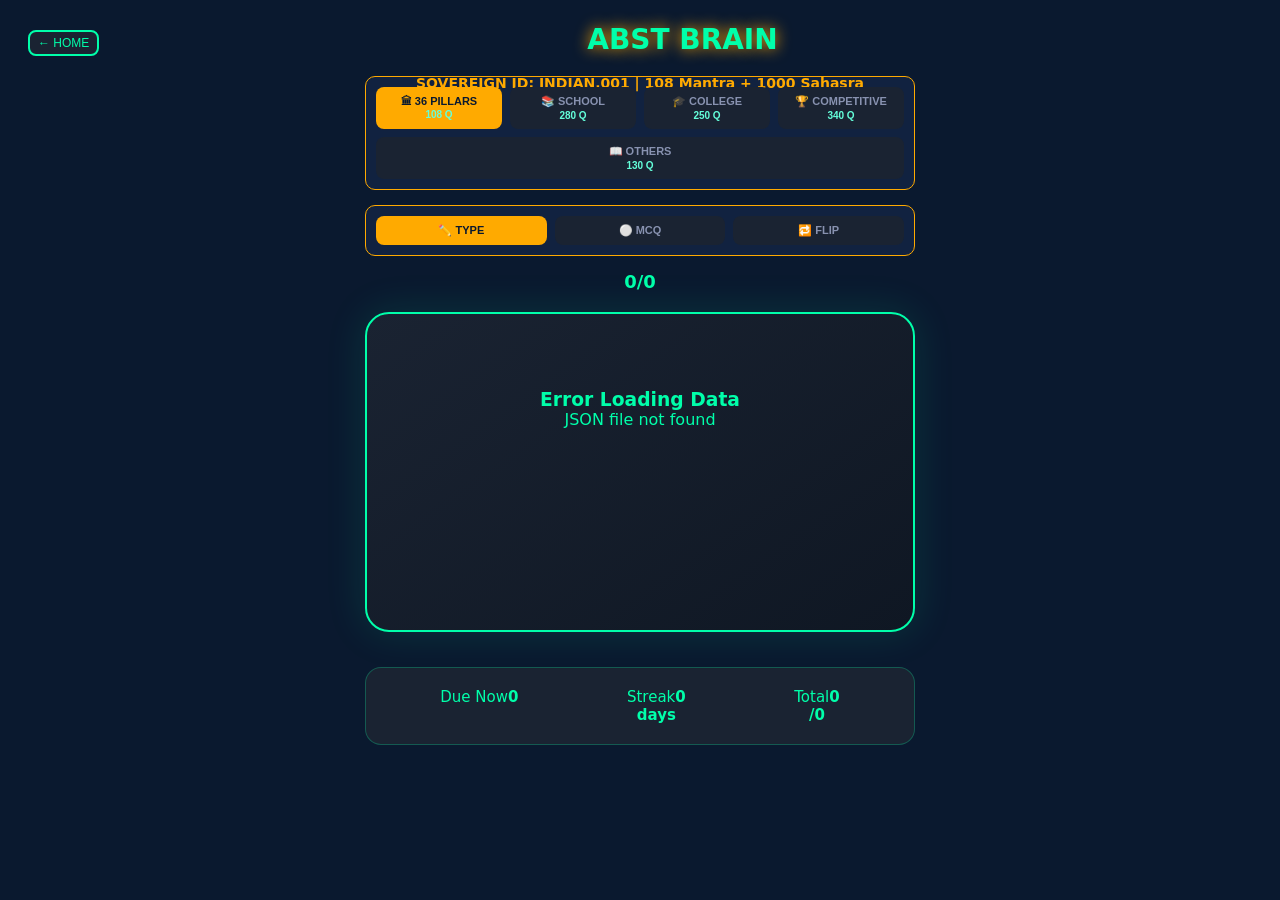
==== commit 84305d55: "Update data file URLs to use raw GitHub links" ====
--- a/ABST-BRAIN.html
+++ b/ABST-BRAIN.html
@@ -149,12 +149,12 @@
     let answered = false;
 
     const DATA_FILES = {
-      'pillars': './36-pillars-108.json',
-      'school': './Education-school-280.json',
-      'college': './Education-college-250.json',
-      'competitive': './Education-competitive-340.json',
-      'others': './Education-others-130.json'
-    };
+  'pillars': 'https://raw.githubusercontent.com/ram1025/ram1025/main/36-pillars-108.json',
+  'school': 'https://raw.githubusercontent.com/ram1025/ram1025/main/Education-school-280.json',
+  'college': 'https://raw.githubusercontent.com/ram1025/main/Education-college-250.json',
+  'competitive': 'https://raw.githubusercontent.com/ram1025/main/Education-competitive-340.json',
+  'others': 'https://raw.githubusercontent.com/ram1025/ram1025/main/Education-others-130.json'
+};
 
       function clearAllModeActive() {
   document.querySelectorAll('.mode-toggle .mode-btn').forEach(b => b.classList.remove('active'));
